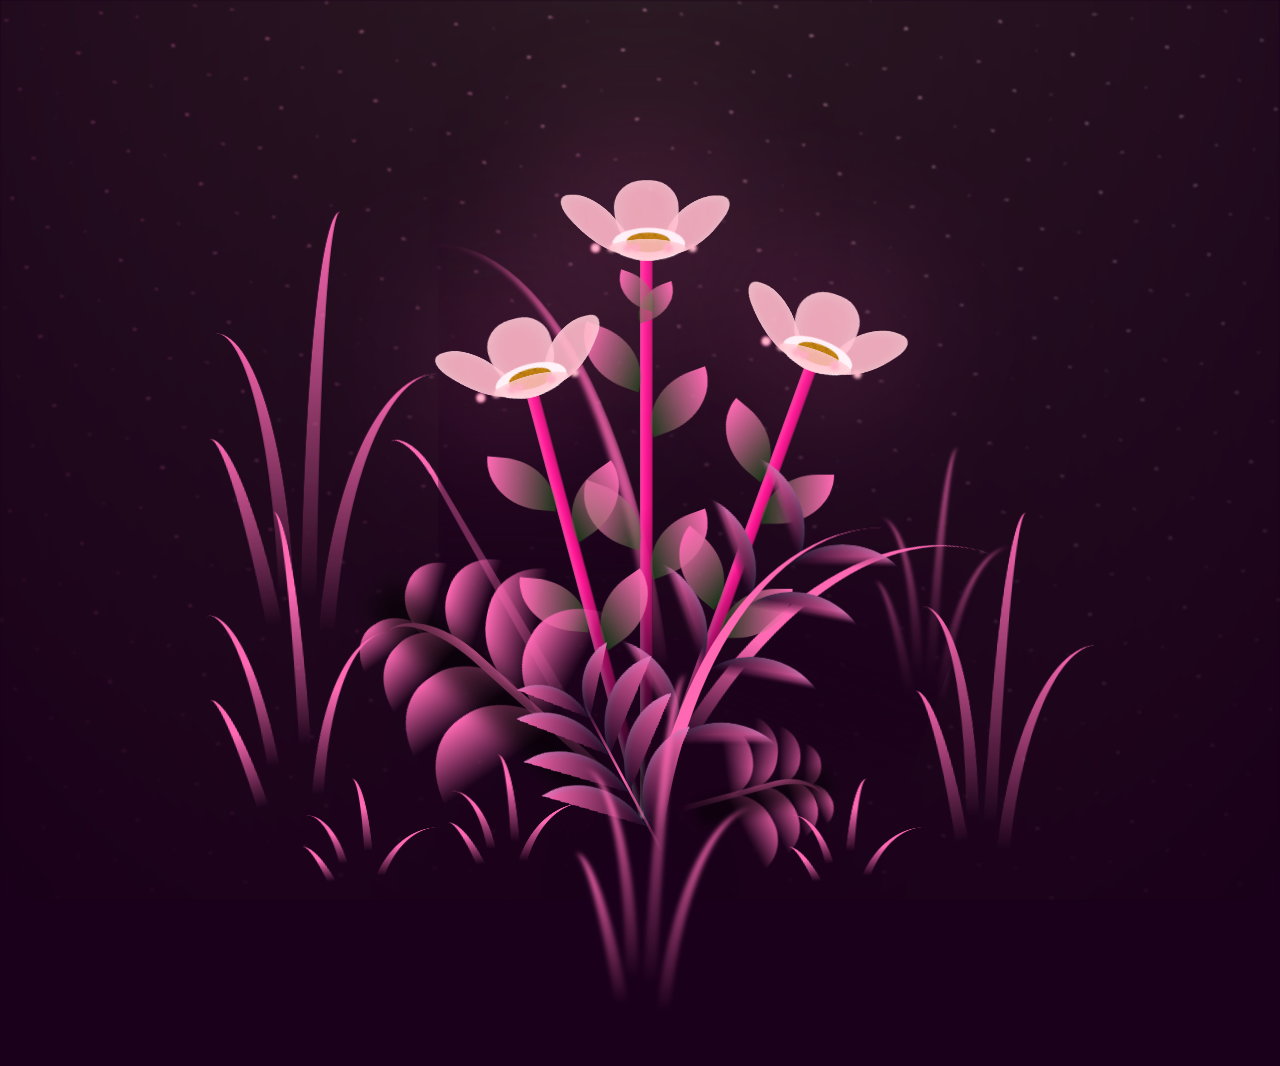
==== FLORES.html @ 7c5b1dc1 "Add files via upload" ====
<!DOCTYPE html>
<html lang="en">
<head>
    <meta charset="UTF-8">
    <meta http-equiv="X-UA-Compatible" content="IE=edge">
    <meta name="viewport" content="width=device-width, initial-scale=1.0">
    <link rel="stylesheet" href="css/main.css">
    <link rel="icon" href="img/flowers.png" type="image/x-icon">
    <title>FLOWERS</title>
</head>

<body class="container">
    <div class="night"></div>
    <div class="flowers">
      <div class="flower flower--1">
        <div class="flower__leafs flower__leafs--1">
          <div class="flower__leaf flower__leaf--1"></div>
          <div class="flower__leaf flower__leaf--2"></div>
          <div class="flower__leaf flower__leaf--3"></div>
          <div class="flower__leaf flower__leaf--4"></div>
          <div class="flower__white-circle"></div>
  
          <div class="flower__light flower__light--1"></div>
          <div class="flower__light flower__light--2"></div>
          <div class="flower__light flower__light--3"></div>
          <div class="flower__light flower__light--4"></div>
          <div class="flower__light flower__light--5"></div>
          <div class="flower__light flower__light--6"></div>
          <div class="flower__light flower__light--7"></div>
          <div class="flower__light flower__light--8"></div>
  
        </div>
        <div class="flower__line">
          <div class="flower__line__leaf flower__line__leaf--1"></div>
          <div class="flower__line__leaf flower__line__leaf--2"></div>
          <div class="flower__line__leaf flower__line__leaf--3"></div>
          <div class="flower__line__leaf flower__line__leaf--4"></div>
          <div class="flower__line__leaf flower__line__leaf--5"></div>
          <div class="flower__line__leaf flower__line__leaf--6"></div>
        </div>
      </div>
  
      <div class="flower flower--2">
        <div class="flower__leafs flower__leafs--2">
          <div class="flower__leaf flower__leaf--1"></div>
          <div class="flower__leaf flower__leaf--2"></div>
          <div class="flower__leaf flower__leaf--3"></div>
          <div class="flower__leaf flower__leaf--4"></div>
          <div class="flower__white-circle"></div>
  
          <div class="flower__light flower__light--1"></div>
          <div class="flower__light flower__light--2"></div>
          <div class="flower__light flower__light--3"></div>
          <div class="flower__light flower__light--4"></div>
          <div class="flower__light flower__light--5"></div>
          <div class="flower__light flower__light--6"></div>
          <div class="flower__light flower__light--7"></div>
          <div class="flower__light flower__light--8"></div>
  
        </div>
        <div class="flower__line">
          <div class="flower__line__leaf flower__line__leaf--1"></div>
          <div class="flower__line__leaf flower__line__leaf--2"></div>
          <div class="flower__line__leaf flower__line__leaf--3"></div>
          <div class="flower__line__leaf flower__line__leaf--4"></div>
        </div>
      </div>
  
      <div class="flower flower--3">
        <div class="flower__leafs flower__leafs--3">
          <div class="flower__leaf flower__leaf--1"></div>
          <div class="flower__leaf flower__leaf--2"></div>
          <div class="flower__leaf flower__leaf--3"></div>
          <div class="flower__leaf flower__leaf--4"></div>
          <div class="flower__white-circle"></div>
  
          <div class="flower__light flower__light--1"></div>
          <div class="flower__light flower__light--2"></div>
          <div class="flower__light flower__light--3"></div>
          <div class="flower__light flower__light--4"></div>
          <div class="flower__light flower__light--5"></div>
          <div class="flower__light flower__light--6"></div>
          <div class="flower__light flower__light--7"></div>
          <div class="flower__light flower__light--8"></div>
  
        </div>
        <div class="flower__line">
          <div class="flower__line__leaf flower__line__leaf--1"></div>
          <div class="flower__line__leaf flower__line__leaf--2"></div>
          <div class="flower__line__leaf flower__line__leaf--3"></div>
          <div class="flower__line__leaf flower__line__leaf--4"></div>
        </div>
      </div>
  
      <div class="grow-ans" style="--d:1.2s">
        <div class="flower__g-long">
          <div class="flower__g-long__top"></div>
          <div class="flower__g-long__bottom"></div>
        </div>
      </div>
  
      <div class="growing-grass">
        <div class="flower__grass flower__grass--1">
          <div class="flower__grass--top"></div>
          <div class="flower__grass--bottom"></div>
          <div class="flower__grass__leaf flower__grass__leaf--1"></div>
          <div class="flower__grass__leaf flower__grass__leaf--2"></div>
          <div class="flower__grass__leaf flower__grass__leaf--3"></div>
          <div class="flower__grass__leaf flower__grass__leaf--4"></div>
          <div class="flower__grass__leaf flower__grass__leaf--5"></div>
          <div class="flower__grass__leaf flower__grass__leaf--6"></div>
          <div class="flower__grass__leaf flower__grass__leaf--7"></div>
          <div class="flower__grass__leaf flower__grass__leaf--8"></div>
          <div class="flower__grass__overlay"></div>
        </div>
      </div>
  
      <div class="growing-grass">
        <div class="flower__grass flower__grass--2">
          <div class="flower__grass--top"></div>
          <div class="flower__grass--bottom"></div>
          <div class="flower__grass__leaf flower__grass__leaf--1"></div>
          <div class="flower__grass__leaf flower__grass__leaf--2"></div>
          <div class="flower__grass__leaf flower__grass__leaf--3"></div>
          <div class="flower__grass__leaf flower__grass__leaf--4"></div>
          <div class="flower__grass__leaf flower__grass__leaf--5"></div>
          <div class="flower__grass__leaf flower__grass__leaf--6"></div>
          <div class="flower__grass__leaf flower__grass__leaf--7"></div>
          <div class="flower__grass__leaf flower__grass__leaf--8"></div>
          <div class="flower__grass__overlay"></div>
        </div>
      </div>
  
      <div class="grow-ans" style="--d:2.4s">
        <div class="flower__g-right flower__g-right--1">
          <div class="leaf"></div>
        </div>
      </div>
  
      <div class="grow-ans" style="--d:2.8s">
        <div class="flower__g-right flower__g-right--2">
          <div class="leaf"></div>
        </div>
      </div>
  
      <div class="grow-ans" style="--d:2.8s">
        <div class="flower__g-front">
          <div class="flower__g-front__leaf-wrapper flower__g-front__leaf-wrapper--1">
            <div class="flower__g-front__leaf"></div>
          </div>
          <div class="flower__g-front__leaf-wrapper flower__g-front__leaf-wrapper--2">
            <div class="flower__g-front__leaf"></div>
          </div>
          <div class="flower__g-front__leaf-wrapper flower__g-front__leaf-wrapper--3">
            <div class="flower__g-front__leaf"></div>
          </div>
          <div class="flower__g-front__leaf-wrapper flower__g-front__leaf-wrapper--4">
            <div class="flower__g-front__leaf"></div>
          </div>
          <div class="flower__g-front__leaf-wrapper flower__g-front__leaf-wrapper--5">
            <div class="flower__g-front__leaf"></div>
          </div>
          <div class="flower__g-front__leaf-wrapper flower__g-front__leaf-wrapper--6">
            <div class="flower__g-front__leaf"></div>
          </div>
          <div class="flower__g-front__leaf-wrapper flower__g-front__leaf-wrapper--7">
            <div class="flower__g-front__leaf"></div>
          </div>
          <div class="flower__g-front__leaf-wrapper flower__g-front__leaf-wrapper--8">
            <div class="flower__g-front__leaf"></div>
          </div>
          <div class="flower__g-front__line"></div>
        </div>
      </div>
  
      <div class="grow-ans" style="--d:3.2s">
        <div class="flower__g-fr">
          <div class="leaf"></div>
          <div class="flower__g-fr__leaf flower__g-fr__leaf--1"></div>
          <div class="flower__g-fr__leaf flower__g-fr__leaf--2"></div>
          <div class="flower__g-fr__leaf flower__g-fr__leaf--3"></div>
          <div class="flower__g-fr__leaf flower__g-fr__leaf--4"></div>
          <div class="flower__g-fr__leaf flower__g-fr__leaf--5"></div>
          <div class="flower__g-fr__leaf flower__g-fr__leaf--6"></div>
          <div class="flower__g-fr__leaf flower__g-fr__leaf--7"></div>
          <div class="flower__g-fr__leaf flower__g-fr__leaf--8"></div>
        </div>
      </div>
  
      <div class="long-g long-g--0">
        <div class="grow-ans" style="--d:3s">
          <div class="leaf leaf--0"></div>
        </div>
        <div class="grow-ans" style="--d:2.2s">
          <div class="leaf leaf--1"></div>
        </div>
        <div class="grow-ans" style="--d:3.4s">
          <div class="leaf leaf--2"></div>
        </div>
        <div class="grow-ans" style="--d:3.6s">
          <div class="leaf leaf--3"></div>
        </div>
      </div>
  
      <div class="long-g long-g--1">
        <div class="grow-ans" style="--d:3.6s">
          <div class="leaf leaf--0"></div>
        </div>
        <div class="grow-ans" style="--d:3.8s">
          <div class="leaf leaf--1"></div>
        </div>
        <div class="grow-ans" style="--d:4s">
          <div class="leaf leaf--2"></div>
        </div>
        <div class="grow-ans" style="--d:4.2s">
          <div class="leaf leaf--3"></div>
        </div>
      </div>
  
      <div class="long-g long-g--2">
        <div class="grow-ans" style="--d:4s">
          <div class="leaf leaf--0"></div>
        </div>
        <div class="grow-ans" style="--d:4.2s">
          <div class="leaf leaf--1"></div>
        </div>
        <div class="grow-ans" style="--d:4.4s">
          <div class="leaf leaf--2"></div>
        </div>
        <div class="grow-ans" style="--d:4.6s">
          <div class="leaf leaf--3"></div>
        </div>
      </div>
  
      <div class="long-g long-g--3">
        <div class="grow-ans" style="--d:4s">
          <div class="leaf leaf--0"></div>
        </div>
        <div class="grow-ans" style="--d:4.2s">
          <div class="leaf leaf--1"></div>
        </div>
        <div class="grow-ans" style="--d:3s">
          <div class="leaf leaf--2"></div>
        </div>
        <div class="grow-ans" style="--d:3.6s">
          <div class="leaf leaf--3"></div>
        </div>
      </div>
  
      <div class="long-g long-g--4">
        <div class="grow-ans" style="--d:4s">
          <div class="leaf leaf--0"></div>
        </div>
        <div class="grow-ans" style="--d:4.2s">
          <div class="leaf leaf--1"></div>
        </div>
        <div class="grow-ans" style="--d:3s">
          <div class="leaf leaf--2"></div>
        </div>
        <div class="grow-ans" style="--d:3.6s">
          <div class="leaf leaf--3"></div>
        </div>
      </div>
  
      <div class="long-g long-g--5">
        <div class="grow-ans" style="--d:4s">
          <div class="leaf leaf--0"></div>
        </div>
        <div class="grow-ans" style="--d:4.2s">
          <div class="leaf leaf--1"></div>
        </div>
        <div class="grow-ans" style="--d:3s">
          <div class="leaf leaf--2"></div>
        </div>
        <div class="grow-ans" style="--d:3.6s">
          <div class="leaf leaf--3"></div>
        </div>
      </div>
  
      <div class="long-g long-g--6">
        <div class="grow-ans" style="--d:4.2s">
          <div class="leaf leaf--0"></div>
        </div>
        <div class="grow-ans" style="--d:4.4s">
          <div class="leaf leaf--1"></div>
        </div>
        <div class="grow-ans" style="--d:4.6s">
          <div class="leaf leaf--2"></div>
        </div>
        <div class="grow-ans" style="--d:4.8s">
          <div class="leaf leaf--3"></div>
        </div>
      </div>
  
      <div class="long-g long-g--7">
        <div class="grow-ans" style="--d:3s">
          <div class="leaf leaf--0"></div>
        </div>
        <div class="grow-ans" style="--d:3.2s">
          <div class="leaf leaf--1"></div>
        </div>
        <div class="grow-ans" style="--d:3.5s">
          <div class="leaf leaf--2"></div>
        </div>
        <div class="grow-ans" style="--d:3.6s">
          <div class="leaf leaf--3"></div>
        </div>
      </div>
    </div>
    <script src="main.js"></script>
  </body>
</html>
---- css/main.css ----
*,
*::after,
*::before {
  padding: 0;
  margin: 0;
  box-sizing: border-box;
}

:root {
  --dark-color: #1a001a;
}

body {
  display: flex;
  align-items: flex-end;
  justify-content: center;
  min-height: 100vh;
  background-color: var(--dark-color);
  overflow: hidden;
  perspective: 1000px;
}

.night {
  position: fixed;
  left: 50%;
  top: 0;
  transform: translateX(-50%);
  width: 100%;
  height: 100%;
  filter: blur(0.1vmin);
  background-image: radial-gradient(ellipse at top, transparent 0%, var(--dark-color)), 
  radial-gradient(ellipse at bottom, var(--dark-color), rgba(255, 182, 193, 0.2)), 
  repeating-linear-gradient(220deg, rgb(0, 0, 0) 0px, rgb(0, 0, 0) 19px, transparent 19px, 
  transparent 22px), repeating-linear-gradient(189deg, rgb(0, 0, 0) 0px, rgb(0, 0, 0) 19px, 
  transparent 19px, transparent 22px), repeating-linear-gradient(148deg, rgb(0, 0, 0) 0px, 
  rgb(0, 0, 0) 19px, transparent 19px, transparent 22px), linear-gradient(90deg, #ff69b4, 
  rgb(240, 240, 240));
}

.flowers {
  position: relative;
  transform: scale(0.9);
}

.flower {
  position: absolute;
  bottom: 10vmin;
  transform-origin: bottom center;
  z-index: 10;
  --fl-speed: 0.8s;
}
.flower--1 {
  -webkit-animation: moving-flower-1 4s linear infinite;
          animation: moving-flower-1 4s linear infinite;
}
.flower--1 .flower__line {
  height: 70vmin;
  -webkit-animation-delay: 0.3s;
          animation-delay: 0.3s;
}
.flower--1 .flower__line__leaf--1 {
  -webkit-animation: blooming-leaf-right var(--fl-speed) 1.6s backwards;
          animation: blooming-leaf-right var(--fl-speed) 1.6s backwards;
}
.flower--1 .flower__line__leaf--2 {
  -webkit-animation: blooming-leaf-right var(--fl-speed) 1.4s backwards;
          animation: blooming-leaf-right var(--fl-speed) 1.4s backwards;
}
.flower--1 .flower__line__leaf--3 {
  -webkit-animation: blooming-leaf-left var(--fl-speed) 1.2s backwards;
          animation: blooming-leaf-left var(--fl-speed) 1.2s backwards;
}
.flower--1 .flower__line__leaf--4 {
  -webkit-animation: blooming-leaf-left var(--fl-speed) 1s backwards;
          animation: blooming-leaf-left var(--fl-speed) 1s backwards;
}
.flower--1 .flower__line__leaf--5 {
  -webkit-animation: blooming-leaf-right var(--fl-speed) 1.8s backwards;
          animation: blooming-leaf-right var(--fl-speed) 1.8s backwards;
}
.flower--1 .flower__line__leaf--6 {
  -webkit-animation: blooming-leaf-left var(--fl-speed) 2s backwards;
          animation: blooming-leaf-left var(--fl-speed) 2s backwards;
}
.flower--2 {
  left: 50%;
  transform: rotate(20deg);
  -webkit-animation: moving-flower-2 4s linear infinite;
          animation: moving-flower-2 4s linear infinite;
}
.flower--2 .flower__line {
  height: 60vmin;
  -webkit-animation-delay: 0.6s;
          animation-delay: 0.6s;
}
.flower--2 .flower__line__leaf--1 {
  -webkit-animation: blooming-leaf-right var(--fl-speed) 1.9s backwards;
          animation: blooming-leaf-right var(--fl-speed) 1.9s backwards;
}
.flower--2 .flower__line__leaf--2 {
  -webkit-animation: blooming-leaf-right var(--fl-speed) 1.7s backwards;
          animation: blooming-leaf-right var(--fl-speed) 1.7s backwards;
}
.flower--2 .flower__line__leaf--3 {
  -webkit-animation: blooming-leaf-left var(--fl-speed) 1.5s backwards;
          animation: blooming-leaf-left var(--fl-speed) 1.5s backwards;
}
.flower--2 .flower__line__leaf--4 {
  -webkit-animation: blooming-leaf-left var(--fl-speed) 1.3s backwards;
          animation: blooming-leaf-left var(--fl-speed) 1.3s backwards;
}
.flower--3 {
  left: 50%;
  transform: rotate(-15deg);
  -webkit-animation: moving-flower-3 4s linear infinite;
          animation: moving-flower-3 4s linear infinite;
}
.flower--3 .flower__line {
  -webkit-animation-delay: 0.9s;
          animation-delay: 0.9s;
}
.flower--3 .flower__line__leaf--1 {
  -webkit-animation: blooming-leaf-right var(--fl-speed) 2.5s backwards;
          animation: blooming-leaf-right var(--fl-speed) 2.5s backwards;
}
.flower--3 .flower__line__leaf--2 {
  -webkit-animation: blooming-leaf-right var(--fl-speed) 2.3s backwards;
          animation: blooming-leaf-right var(--fl-speed) 2.3s backwards;
}
.flower--3 .flower__line__leaf--3 {
  -webkit-animation: blooming-leaf-left var(--fl-speed) 2.1s backwards;
          animation: blooming-leaf-left var(--fl-speed) 2.1s backwards;
}
.flower--3 .flower__line__leaf--4 {
  -webkit-animation: blooming-leaf-left var(--fl-speed) 1.9s backwards;
          animation: blooming-leaf-left var(--fl-speed) 1.9s backwards;
}
.flower__leafs {
  position: relative;
  -webkit-animation: blooming-flower 2s backwards;
          animation: blooming-flower 2s backwards;
}
.flower__leafs--1 {
  -webkit-animation-delay: 1.1s;
          animation-delay: 1.1s;
}
.flower__leafs--2 {
  -webkit-animation-delay: 1.4s;
          animation-delay: 1.4s;
}
.flower__leafs--3 {
  -webkit-animation-delay: 1.7s;
          animation-delay: 1.7s;
}
.flower__leafs::after {
  content: "";
  position: absolute;
  left: 0;
  top: 0;
  transform: translate(-50%, -100%);
  width: 8vmin;
  height: 8vmin;
  background-color: #ff69b4;
  filter: blur(10vmin);
}
.flower__leaf {
  position: absolute;
  bottom: 0;
  left: 50%;
  width: 8vmin;
  height: 11vmin;
  border-radius: 51% 49% 47% 53%/44% 45% 55% 69%;
  background-color: #ff69b4;
  background-image: linear-gradient(to top, #ffc0cb, #ffc0cb);
  transform-origin: bottom center;
  opacity: 0.9;
  box-shadow: inset 0 0 2vmin rgba(255, 255, 255, 0.5);
}
.flower__leaf--1 {
  transform: translate(-10%, 1%) rotateY(40deg) rotateX(-50deg);
}
.flower__leaf--2 {
  transform: translate(-50%, -4%) rotateX(40deg);
}
.flower__leaf--3 {
  transform: translate(-90%, 0%) rotateY(45deg) rotateX(50deg);
}
.flower__leaf--4 {
  width: 8vmin;
  height: 8vmin;
  transform-origin: bottom left;
  border-radius: 4vmin 10vmin 4vmin 4vmin;
  transform: translate(0%, 18%) rotateX(70deg) rotate(-43deg);
  background-image: linear-gradient(to top, #ffc0cb, #ffc0cb);
  z-index: 1;
  opacity: 0.8;
}
.flower__white-circle {
  position: absolute;
  left: -3.5vmin;
  top: -3vmin;
  width: 9vmin;
  height: 4vmin;
  border-radius: 50%;
  background-color: #ffffff;
}
.flower__white-circle::after {
  content: "";
  position: absolute;
  left: 50%;
  top: 45%;
  transform: translate(-50%, -50%);
  width: 60%;
  height: 60%;
  border-radius: inherit;
  background-image: repeating-linear-gradient(135deg, rgba(0, 0, 0, 0.03) 0px, 
  rgba(0, 0, 0, 0.03) 1px, transparent 1px, transparent 12px), repeating-linear-gradient(45deg, 
  rgba(0, 0, 0, 0.03) 0px, rgba(0, 0, 0, 0.03) 1px, transparent 1px, transparent 12px), 
  repeating-linear-gradient(67.5deg, rgba(0, 0, 0, 0.03) 0px, rgba(0, 0, 0, 0.03) 1px, 
  transparent 1px, transparent 12px), repeating-linear-gradient(135deg, rgba(0, 0, 0, 0.03) 0px, 
  rgba(0, 0, 0, 0.03) 1px, transparent 1px, transparent 12px), repeating-linear-gradient(45deg, 
  rgba(0, 0, 0, 0.03) 0px, rgba(0, 0, 0, 0.03) 1px, transparent 1px, transparent 12px), 
  repeating-linear-gradient(112.5deg, rgba(0, 0, 0, 0.03) 0px, rgba(0, 0, 0, 0.03) 1px, 
  transparent 1px, transparent 12px), repeating-linear-gradient(112.5deg, rgba(0, 0, 0, 0.03) 0px, 
  rgba(0, 0, 0, 0.03) 1px, transparent 1px, transparent 12px), repeating-linear-gradient(45deg, 
  rgba(0, 0, 0, 0.03) 0px, rgba(0, 0, 0, 0.03) 1px, transparent 1px, transparent 12px), 
  repeating-linear-gradient(22.5deg, rgba(0, 0, 0, 0.03) 0px, rgba(0, 0, 0, 0.03) 1px, 
  transparent 1px, transparent 12px), repeating-linear-gradient(45deg, rgba(0, 0, 0, 0.03) 0px, 
  rgba(0, 0, 0, 0.03) 1px, transparent 1px, transparent 12px), repeating-linear-gradient(22.5deg, 
  rgba(0, 0, 0, 0.03) 0px, rgba(0, 0, 0, 0.03) 1px, transparent 1px, transparent 12px), 
  repeating-linear-gradient(135deg, rgba(0, 0, 0, 0.03) 0px, rgba(0, 0, 0, 0.03) 1px, 
  transparent 1px, transparent 12px), repeating-linear-gradient(157.5deg, rgba(0, 0, 0, 0.03) 0px, 
  rgba(0, 0, 0, 0.03) 1px, transparent 1px, transparent 12px), repeating-linear-gradient(67.5deg, 
  rgba(0, 0, 0, 0.03) 0px, rgba(0, 0, 0, 0.03) 1px, transparent 1px, transparent 12px), 
  repeating-linear-gradient(67.5deg, rgba(0, 0, 0, 0.03) 0px, rgba(0, 0, 0, 0.03) 1px, 
  transparent 1px, transparent 12px), linear-gradient(90deg, rgb(190, 133, 0), rgb(190, 133, 0));
}
.flower__line {
  height: 55vmin;
  width: 1.5vmin;
  background-image: linear-gradient(to left, rgba(0, 0, 0, 0.2), transparent, 
  rgba(255, 255, 255, 0.2)), linear-gradient(to top, transparent 10%, #ff1493, #ff1493);
  box-shadow: inset 0 0 2px rgba(0, 0, 0, 0.5);
  -webkit-animation: grow-flower-tree 4s backwards;
          animation: grow-flower-tree 4s backwards;
}
.flower__line__leaf {
  --w: 7vmin;
  --h: calc(var(--w) + 2vmin);
  position: absolute;
  top: 20%;
  left: 90%;
  width: var(--w);
  height: var(--h);
  border-top-right-radius: var(--h);
  border-bottom-left-radius: var(--h);
  background-image: linear-gradient(to top, rgba(20, 122, 20, 0.4), #ff69b4);
}
.flower__line__leaf--1 {
  transform: rotate(70deg) rotateY(30deg);
}
.flower__line__leaf--2 {
  top: 45%;
  transform: rotate(70deg) rotateY(30deg);
}
.flower__line__leaf--3, .flower__line__leaf--4, .flower__line__leaf--6 {
  border-top-right-radius: 0;
  border-bottom-left-radius: 0;
  border-top-left-radius: var(--h);
  border-bottom-right-radius: var(--h);
  left: -460%;
  top: 12%;
  transform: rotate(-70deg) rotateY(30deg);
}
.flower__line__leaf--4 {
  top: 40%;
}
.flower__line__leaf--5 {
  top: 0;
  transform-origin: left;
  transform: rotate(70deg) rotateY(30deg) scale(0.6);
}
.flower__line__leaf--6 {
  top: -2%;
  left: -450%;
  transform-origin: right;
  transform: rotate(-70deg) rotateY(30deg) scale(0.6);
}
.flower__light {
  position: absolute;
  bottom: 0vmin;
  width: 1vmin;
  height: 1vmin;
  background-color: #ff69b4;
  border-radius: 50%;
  filter: blur(0.2vmin);
  -webkit-animation: light-ans 4s linear infinite backwards;
          animation: light-ans 4s linear infinite backwards;
}
.flower__light:nth-child(odd) {
  background-color: #ffc0cb;
}
.flower__light--1 {
  left: -2vmin;
  -webkit-animation-delay: 1s;
          animation-delay: 1s;
}
.flower__light--2 {
  left: 3vmin;
  -webkit-animation-delay: 0.5s;
          animation-delay: 0.5s;
}
.flower__light--3 {
  left: -6vmin;
  -webkit-animation-delay: 0.3s;
          animation-delay: 0.3s;
}
.flower__light--4 {
  left: 6vmin;
  -webkit-animation-delay: 0.9s;
          animation-delay: 0.9s;
}
.flower__light--5 {
  left: -1vmin;
  -webkit-animation-delay: 1.5s;
          animation-delay: 1.5s;
}
.flower__light--6 {
  left: -4vmin;
  -webkit-animation-delay: 3s;
          animation-delay: 3s;
}
.flower__light--7 {
  left: 3vmin;
  -webkit-animation-delay: 2s;
          animation-delay: 2s;
}
.flower__light--8 {
  left: -6vmin;
  -webkit-animation-delay: 3.5s;
          animation-delay: 3.5s;
}
.flower__grass {
  --c: #ff69b4;
  --line-w: 1.5vmin;
  position: absolute;
  bottom: 12vmin;
  left: -7vmin;
  display: flex;
  flex-direction: column;
  align-items: flex-end;
  z-index: 20;
  transform-origin: bottom center;
  transform: rotate(-48deg) rotateY(40deg);
}
.flower__grass--1 {
  -webkit-animation: moving-grass 2s linear infinite;
          animation: moving-grass 2s linear infinite;
}
.flower__grass--2 {
  left: 2vmin;
  bottom: 10vmin;
  transform: scale(0.5) rotate(75deg) rotateX(10deg) rotateY(-200deg);
  opacity: 0.8;
  z-index: 0;
  -webkit-animation: moving-grass--2 1.5s linear infinite;
          animation: moving-grass--2 1.5s linear infinite;
}
.flower__grass--top {
  width: 7vmin;
  height: 10vmin;
  border-top-right-radius: 100%;
  border-right: var(--line-w) solid var(--c);
  transform-origin: bottom center;
  transform: rotate(-2deg);
}
.flower__grass--bottom {
  margin-top: -2px;
  width: var(--line-w);
  height: 25vmin;
  background-image: linear-gradient(to top, transparent, var(--c));
}
.flower__grass__leaf {
  --size: 10vmin;
  position: absolute;
  width: calc(var(--size) * 2.1);
  height: var(--size);
  border-top-left-radius: var(--size);
  border-top-right-radius: var(--size);
  background-image: linear-gradient(to top, transparent, transparent 30%, var(--c));
  z-index: 100;
}
.flower__grass__leaf--1 {
  top: -6%;
  left: 30%;
  --size: 6vmin;
  transform: rotate(-20deg);
  -webkit-animation: growing-grass-ans--1 2s 2.6s backwards;
          animation: growing-grass-ans--1 2s 2.6s backwards;
}
@-webkit-keyframes growing-grass-ans--1 {
  0% {
    transform-origin: bottom left;
    transform: rotate(-20deg) scale(0);
  }
}
@keyframes growing-grass-ans--1 {
  0% {
    transform-origin: bottom left;
    transform: rotate(-20deg) scale(0);
  }
}
.flower__grass__leaf--2 {
  top: -5%;
  left: -110%;
  --size: 6vmin;
  transform: rotate(10deg);
  -webkit-animation: growing-grass-ans--2 2s 2.4s linear backwards;
          animation: growing-grass-ans--2 2s 2.4s linear backwards;
}
@-webkit-keyframes growing-grass-ans--2 {
  0% {
    transform-origin: bottom right;
    transform: rotate(10deg) scale(0);
  }
}
@keyframes growing-grass-ans--2 {
  0% {
    transform-origin: bottom right;
    transform: rotate(10deg) scale(0);
  }
}
.flower__grass__leaf--3 {
  top: 5%;
  left: 60%;
  --size: 8vmin;
  transform: rotate(-18deg) rotateX(-20deg);
  -webkit-animation: growing-grass-ans--3 2s 2.2s linear backwards;
          animation: growing-grass-ans--3 2s 2.2s linear backwards;
}
@-webkit-keyframes growing-grass-ans--3 {
  0% {
    transform-origin: bottom left;
    transform: rotate(-18deg) rotateX(-20deg) scale(0);
  }
}
@keyframes growing-grass-ans--3 {
  0% {
    transform-origin: bottom left;
    transform: rotate(-18deg) rotateX(-20deg) scale(0);
  }
}
.flower__grass__leaf--4 {
  top: 6%;
  left: -135%;
  --size: 8vmin;
  transform: rotate(2deg);
  -webkit-animation: growing-grass-ans--4 2s 2s linear backwards;
          animation: growing-grass-ans--4 2s 2s linear backwards;
}
@-webkit-keyframes growing-grass-ans--4 {
  0% {
    transform-origin: bottom right;
    transform: rotate(2deg) scale(0);
  }
}
@keyframes growing-grass-ans--4 {
  0% {
    transform-origin: bottom right;
    transform: rotate(2deg) scale(0);
  }
}
.flower__grass__leaf--5 {
  top: 20%;
  left: 60%;
  --size: 10vmin;
  transform: rotate(-24deg) rotateX(-20deg);
  -webkit-animation: growing-grass-ans--5 2s 1.8s linear backwards;
          animation: growing-grass-ans--5 2s 1.8s linear backwards;
}
@-webkit-keyframes growing-grass-ans--5 {
  0% {
    transform-origin: bottom left;
    transform: rotate(-24deg) rotateX(-20deg) scale(0);
  }
}
@keyframes growing-grass-ans--5 {
  0% {
    transform-origin: bottom left;
    transform: rotate(-24deg) rotateX(-20deg) scale(0);
  }
}
.flower__grass__leaf--6 {
  top: 22%;
  left: -180%;
  --size: 10vmin;
  transform: rotate(10deg);
  -webkit-animation: growing-grass-ans--6 2s 1.6s linear backwards;
          animation: growing-grass-ans--6 2s 1.6s linear backwards;
}
@-webkit-keyframes growing-grass-ans--6 {
  0% {
    transform-origin: bottom right;
    transform: rotate(10deg) scale(0);
  }
}
@keyframes growing-grass-ans--6 {
  0% {
    transform-origin: bottom right;
    transform: rotate(10deg) scale(0);
  }
}
.flower__grass__leaf--7 {
  top: 39%;
  left: 70%;
  --size: 10vmin;
  transform: rotate(-10deg);
  -webkit-animation: growing-grass-ans--7 2s 1.4s linear backwards;
          animation: growing-grass-ans--7 2s 1.4s linear backwards;
}
@-webkit-keyframes growing-grass-ans--7 {
  0% {
    transform-origin: bottom left;
    transform: rotate(-10deg) scale(0);
  }
}
@keyframes growing-grass-ans--7 {
  0% {
    transform-origin: bottom left;
    transform: rotate(-10deg) scale(0);
  }
}
.flower__grass__leaf--8 {
  top: 40%;
  left: -215%;
  --size: 11vmin;
  transform: rotate(10deg);
  -webkit-animation: growing-grass-ans--8 2s 1.2s linear backwards;
          animation: growing-grass-ans--8 2s 1.2s linear backwards;
}
@-webkit-keyframes growing-grass-ans--8 {
  0% {
    transform-origin: bottom right;
    transform: rotate(10deg) scale(0);
  }
}
@keyframes growing-grass-ans--8 {
  0% {
    transform-origin: bottom right;
    transform: rotate(10deg) scale(0);
  }
}
.flower__grass__overlay {
  position: absolute;
  top: -10%;
  right: 0%;
  width: 100%;
  height: 100%;
  background-color: rgba(0, 0, 0, 0.6);
  filter: blur(1.5vmin);
  z-index: 100;
}
.flower__g-long {
  --w: 2vmin;
  --h: 6vmin;
  --c: #ff69b4;
  position: absolute;
  bottom: 10vmin;
  left: -3vmin;
  transform-origin: bottom center;
  transform: rotate(-30deg) rotateY(-20deg);
  display: flex;
  flex-direction: column;
  align-items: flex-end;
  -webkit-animation: flower-g-long-ans 3s linear infinite;
          animation: flower-g-long-ans 3s linear infinite;
}
@-webkit-keyframes flower-g-long-ans {
  0%, 100% {
    transform: rotate(-30deg) rotateY(-20deg);
  }
  50% {
    transform: rotate(-32deg) rotateY(-20deg);
  }
}
@keyframes flower-g-long-ans {
  0%, 100% {
    transform: rotate(-30deg) rotateY(-20deg);
  }
  50% {
    transform: rotate(-32deg) rotateY(-20deg);
  }
}
.flower__g-long__top {
  top: calc(var(--h) * -1);
  width: calc(var(--w) + 1vmin);
  height: var(--h);
  border-top-right-radius: 100%;
  border-right: 0.7vmin solid var(--c);
  transform: translate(-0.7vmin, 1vmin);
}
.flower__g-long__bottom {
  width: var(--w);
  height: 50vmin;
  transform-origin: bottom center;
  background-image: linear-gradient(to top, transparent 30%, var(--c));
  box-shadow: inset 0 0 2px rgba(0, 0, 0, 0.5);
  -webkit-clip-path: polygon(35% 0, 65% 1%, 100% 100%, 0% 100%);
          clip-path: polygon(35% 0, 65% 1%, 100% 100%, 0% 100%);
}
.flower__g-right {
  position: absolute;
  bottom: 6vmin;
  left: -2vmin;
  transform-origin: bottom left;
  transform: rotate(20deg);
}
.flower__g-right .leaf {
  width: 30vmin;
  height: 50vmin;
  border-top-left-radius: 100%;
  border-left: 2vmin solid #ff69b4;
  background-image: linear-gradient(to bottom, transparent, var(--dark-color) 60%);
  -webkit-mask-image: linear-gradient(to top, transparent 30%, #ff69b4 60%);
}
.flower__g-right--1 {
  -webkit-animation: flower-g-right-ans 2.5s linear infinite;
          animation: flower-g-right-ans 2.5s linear infinite;
}
.flower__g-right--2 {
  left: 5vmin;
  transform: rotateY(-180deg);
  -webkit-animation: flower-g-right-ans--2 3s linear infinite;
          animation: flower-g-right-ans--2 3s linear infinite;
}
.flower__g-right--2 .leaf {
  height: 75vmin;
  filter: blur(0.3vmin);
  opacity: 0.8;
}
@-webkit-keyframes flower-g-right-ans {
  0%, 100% {
    transform: rotate(20deg);
  }
  50% {
    transform: rotate(24deg) rotateX(-20deg);
  }
}
@keyframes flower-g-right-ans {
  0%, 100% {
    transform: rotate(20deg);
  }
  50% {
    transform: rotate(24deg) rotateX(-20deg);
  }
}
@-webkit-keyframes flower-g-right-ans--2 {
  0%, 100% {
    transform: rotateY(-180deg) rotate(0deg) rotateX(-20deg);
  }
  50% {
    transform: rotateY(-180deg) rotate(6deg) rotateX(-20deg);
  }
}
@keyframes flower-g-right-ans--2 {
  0%, 100% {
    transform: rotateY(-180deg) rotate(0deg) rotateX(-20deg);
  }
  50% {
    transform: rotateY(-180deg) rotate(6deg) rotateX(-20deg);
  }
}
.flower__g-front {
  position: absolute;
  bottom: 6vmin;
  left: 2.5vmin;
  z-index: 100;
  transform-origin: bottom center;
  transform: rotate(-28deg) rotateY(30deg) scale(1.04);
  -webkit-animation: flower__g-front-ans 2s linear infinite;
          animation: flower__g-front-ans 2s linear infinite;
}
@-webkit-keyframes flower__g-front-ans {
  0%, 100% {
    transform: rotate(-28deg) rotateY(30deg) scale(1.04);
  }
  50% {
    transform: rotate(-35deg) rotateY(40deg) scale(1.04);
  }
}
@keyframes flower__g-front-ans {
  0%, 100% {
    transform: rotate(-28deg) rotateY(30deg) scale(1.04);
  }
  50% {
    transform: rotate(-35deg) rotateY(40deg) scale(1.04);
  }
}
.flower__g-front__line {
  width: 0.3vmin;
  height: 20vmin;
  background-image: linear-gradient(to top, transparent, #ff69b4, transparent 100%);
  position: relative;
}
.flower__g-front__leaf-wrapper {
  position: absolute;
  top: 0;
  left: 0;
  transform-origin: bottom left;
  transform: rotate(10deg);
}
.flower__g-front__leaf-wrapper:nth-child(even) {
  left: 0vmin;
  transform: rotateY(-180deg) rotate(5deg);
  -webkit-animation: flower__g-front__leaf-left-ans 1s ease-in backwards;
          animation: flower__g-front__leaf-left-ans 1s ease-in backwards;
}
.flower__g-front__leaf-wrapper:nth-child(odd) {
  -webkit-animation: flower__g-front__leaf-ans 1s ease-in backwards;
          animation: flower__g-front__leaf-ans 1s ease-in backwards;
}
.flower__g-front__leaf-wrapper--1 {
  top: -8vmin;
  transform: scale(0.7);
  -webkit-animation: flower__g-front__leaf-ans 1s 5.5s ease-in backwards !important;
          animation: flower__g-front__leaf-ans 1s 5.5s ease-in backwards !important;
}
.flower__g-front__leaf-wrapper--2 {
  top: -8vmin;
  transform: rotateY(-180deg) scale(0.7) !important;
  -webkit-animation: flower__g-front__leaf-left-ans-2 1s 4.6s ease-in backwards !important;
          animation: flower__g-front__leaf-left-ans-2 1s 4.6s ease-in backwards !important;
}
.flower__g-front__leaf-wrapper--3 {
  top: -3vmin;
  -webkit-animation: flower__g-front__leaf-ans 1s 4.6s ease-in backwards;
          animation: flower__g-front__leaf-ans 1s 4.6s ease-in backwards;
}
.flower__g-front__leaf-wrapper--4 {
  top: -3vmin;
  transform: rotateY(-180deg) scale(0.9) !important;
  -webkit-animation: flower__g-front__leaf-left-ans-2 1s 4.6s ease-in backwards !important;
          animation: flower__g-front__leaf-left-ans-2 1s 4.6s ease-in backwards !important;
}
@-webkit-keyframes flower__g-front__leaf-left-ans-2 {
  0% {
    transform: rotateY(-180deg) scale(0);
  }
}
@keyframes flower__g-front__leaf-left-ans-2 {
  0% {
    transform: rotateY(-180deg) scale(0);
  }
}
.flower__g-front__leaf-wrapper--5, .flower__g-front__leaf-wrapper--6 {
  top: 2vmin;
}
.flower__g-front__leaf-wrapper--7, .flower__g-front__leaf-wrapper--8 {
  top: 6.5vmin;
}
.flower__g-front__leaf-wrapper--2 {
  -webkit-animation-delay: 5.2s !important;
          animation-delay: 5.2s !important;
}
.flower__g-front__leaf-wrapper--3 {
  -webkit-animation-delay: 4.9s !important;
          animation-delay: 4.9s !important;
}
.flower__g-front__leaf-wrapper--5 {
  -webkit-animation-delay: 4.3s !important;
          animation-delay: 4.3s !important;
}
.flower__g-front__leaf-wrapper--6 {
  -webkit-animation-delay: 4.1s !important;
          animation-delay: 4.1s !important;
}
.flower__g-front__leaf-wrapper--7 {
  -webkit-animation-delay: 3.8s !important;
          animation-delay: 3.8s !important;
}
.flower__g-front__leaf-wrapper--8 {
  -webkit-animation-delay: 3.5s !important;
          animation-delay: 3.5s !important;
}
@-webkit-keyframes flower__g-front__leaf-ans {
  0% {
    transform: rotate(10deg) scale(0);
  }
}
@keyframes flower__g-front__leaf-ans {
  0% {
    transform: rotate(10deg) scale(0);
  }
}
@-webkit-keyframes flower__g-front__leaf-left-ans {
  0% {
    transform: rotateY(-180deg) rotate(5deg) scale(0);
  }
}
@keyframes flower__g-front__leaf-left-ans {
  0% {
    transform: rotateY(-180deg) rotate(5deg) scale(0);
  }
}
.flower__g-front__leaf {
  width: 10vmin;
  height: 10vmin;
  border-radius: 100% 0% 0% 100%/100% 100% 0% 0%;
  box-shadow: inset 0 2px 1vmin hsla(184deg, 97%, 58%, 0.2);
  background-image: linear-gradient(to bottom left, transparent, var(--dark-color)), 
  linear-gradient(to bottom right, #ff69b4 50%, transparent 50%, transparent);
  -webkit-mask-image: linear-gradient(to bottom right, #ff69b4 50%, transparent 50%, transparent);
  mask-image: linear-gradient(to bottom right, #ff69b4 50%, transparent 50%, transparent);
}
.flower__g-fr {
  position: absolute;
  bottom: -4vmin;
  left: vmin;
  transform-origin: bottom left;
  z-index: 10;
  -webkit-animation: flower__g-fr-ans 2s linear infinite;
          animation: flower__g-fr-ans 2s linear infinite;
}
@-webkit-keyframes flower__g-fr-ans {
  0%, 100% {
    transform: rotate(2deg);
  }
  50% {
    transform: rotate(4deg);
  }
}
@keyframes flower__g-fr-ans {
  0%, 100% {
    transform: rotate(2deg);
  }
  50% {
    transform: rotate(4deg);
  }
}
.flower__g-fr .leaf {
  width: 30vmin;
  height: 50vmin;
  border-top-left-radius: 100%;
  border-left: 2vmin solid #ff69b4;
  -webkit-mask-image: linear-gradient(to top, transparent 25%, #ff69b4 50%);
  position: relative;
  z-index: 1;
}
.flower__g-fr__leaf {
  position: absolute;
  top: 0;
  left: 0;
  width: 10vmin;
  height: 10vmin;
  border-radius: 100% 0% 0% 100%/100% 100% 0% 0%;
  box-shadow: inset 0 2px 1vmin hsla(184deg, 97%, 58%, 0.2);
  background-image: linear-gradient(to bottom left, transparent, var(--dark-color) 98%), 
  linear-gradient(to bottom right, #ff69b4 45%, transparent 50%, transparent);
  -webkit-mask-image: linear-gradient(135deg, #ff69b4 40%, transparent 50%, transparent);
}
.flower__g-fr__leaf--1 {
  left: 20vmin;
  transform: rotate(45deg);
  -webkit-animation: flower__g-fr-leaft-ans-1 0.5s 5.2s linear backwards;
          animation: flower__g-fr-leaft-ans-1 0.5s 5.2s linear backwards;
}
@-webkit-keyframes flower__g-fr-leaft-ans-1 {
  0% {
    transform-origin: left;
    transform: rotate(45deg) scale(0);
  }
}
@keyframes flower__g-fr-leaft-ans-1 {
  0% {
    transform-origin: left;
    transform: rotate(45deg) scale(0);
  }
}
.flower__g-fr__leaf--2 {
  left: 12vmin;
  top: -7vmin;
  transform: rotate(25deg) rotateY(-180deg);
  -webkit-animation: flower__g-fr-leaft-ans-6 0.5s 5s linear backwards;
          animation: flower__g-fr-leaft-ans-6 0.5s 5s linear backwards;
}
.flower__g-fr__leaf--3 {
  left: 15vmin;
  top: 6vmin;
  transform: rotate(55deg);
  -webkit-animation: flower__g-fr-leaft-ans-5 0.5s 4.8s linear backwards;
          animation: flower__g-fr-leaft-ans-5 0.5s 4.8s linear backwards;
}
.flower__g-fr__leaf--4 {
  left: 6vmin;
  top: -2vmin;
  transform: rotate(25deg) rotateY(-180deg);
  -webkit-animation: flower__g-fr-leaft-ans-6 0.5s 4.6s linear backwards;
          animation: flower__g-fr-leaft-ans-6 0.5s 4.6s linear backwards;
}
.flower__g-fr__leaf--5 {
  left: 10vmin;
  top: 14vmin;
  transform: rotate(55deg);
  -webkit-animation: flower__g-fr-leaft-ans-5 0.5s 4.4s linear backwards;
          animation: flower__g-fr-leaft-ans-5 0.5s 4.4s linear backwards;
}
@-webkit-keyframes flower__g-fr-leaft-ans-5 {
  0% {
    transform-origin: left;
    transform: rotate(55deg) scale(0);
  }
}
@keyframes flower__g-fr-leaft-ans-5 {
  0% {
    transform-origin: left;
    transform: rotate(55deg) scale(0);
  }
}
.flower__g-fr__leaf--6 {
  left: 0vmin;
  top: 6vmin;
  transform: rotate(25deg) rotateY(-180deg);
  -webkit-animation: flower__g-fr-leaft-ans-6 0.5s 4.2s linear backwards;
          animation: flower__g-fr-leaft-ans-6 0.5s 4.2s linear backwards;
}
@-webkit-keyframes flower__g-fr-leaft-ans-6 {
  0% {
    transform-origin: right;
    transform: rotate(25deg) rotateY(-180deg) scale(0);
  }
}
@keyframes flower__g-fr-leaft-ans-6 {
  0% {
    transform-origin: right;
    transform: rotate(25deg) rotateY(-180deg) scale(0);
  }
}
.flower__g-fr__leaf--7 {
  left: 5vmin;
  top: 22vmin;
  transform: rotate(45deg);
  -webkit-animation: flower__g-fr-leaft-ans-7 0.5s 4s linear backwards;
          animation: flower__g-fr-leaft-ans-7 0.5s 4s linear backwards;
}
@-webkit-keyframes flower__g-fr-leaft-ans-7 {
  0% {
    transform-origin: left;
    transform: rotate(45deg) scale(0);
  }
}
@keyframes flower__g-fr-leaft-ans-7 {
  0% {
    transform-origin: left;
    transform: rotate(45deg) scale(0);
  }
}
.flower__g-fr__leaf--8 {
  left: -4vmin;
  top: 15vmin;
  transform: rotate(15deg) rotateY(-180deg);
  -webkit-animation: flower__g-fr-leaft-ans-8 0.5s 3.8s linear backwards;
          animation: flower__g-fr-leaft-ans-8 0.5s 3.8s linear backwards;
}
@-webkit-keyframes flower__g-fr-leaft-ans-8 {
  0% {
    transform-origin: right;
    transform: rotate(15deg) rotateY(-180deg) scale(0);
  }
}
@keyframes flower__g-fr-leaft-ans-8 {
  0% {
    transform-origin: right;
    transform: rotate(15deg) rotateY(-180deg) scale(0);
  }
}

.long-g {
  position: absolute;
  bottom: 25vmin;
  left: -42vmin;
  transform-origin: bottom left;
}
.long-g--1 {
  bottom: 0vmin;
  transform: scale(0.8) rotate(-5deg);
}
.long-g--1 .leaf {
  -webkit-mask-image: linear-gradient(to top, transparent 40%, #ff69b4 80%) !important;
}
.long-g--1 .leaf--1 {
  --w: 5vmin;
  --h: 60vmin;
  left: -2vmin;
  transform: rotate(3deg) rotateY(-180deg);
}
.long-g--2, .long-g--3 {
  bottom: -3vmin;
  left: -35vmin;
  transform-origin: center;
  transform: scale(0.6) rotateX(60deg);
}
.long-g--2 .leaf, .long-g--3 .leaf {
  -webkit-mask-image: linear-gradient(to top, transparent 50%, #ff69b4 80%) !important;
}
.long-g--2 .leaf--1, .long-g--3 .leaf--1 {
  left: -1vmin;
  transform: rotateY(-180deg);
}
.long-g--3 {
  left: -17vmin;
  bottom: 0vmin;
}
.long-g--3 .leaf {
  -webkit-mask-image: linear-gradient(to top, transparent 40%, #ff69b4 80%) !important;
}
.long-g--4 {
  left: 25vmin;
  bottom: -3vmin;
  transform-origin: center;
  transform: scale(0.6) rotateX(60deg);
}
.long-g--4 .leaf {
  -webkit-mask-image: linear-gradient(to top, transparent 50%, #ff69b4 80%) !important;
}
.long-g--5 {
  left: 42vmin;
  bottom: 0vmin;
  transform: scale(0.8) rotate(2deg);
}
.long-g--6 {
  left: 0vmin;
  bottom: -20vmin;
  z-index: 100;
  filter: blur(0.3vmin);
  transform: scale(0.8) rotate(2deg);
}
.long-g--7 {
  left: 35vmin;
  bottom: 20vmin;
  z-index: -1;
  filter: blur(0.3vmin);
  transform: scale(0.6) rotate(2deg);
  opacity: 0.7;
}
.long-g .leaf {
  --w: 15vmin;
  --h: 40vmin;
  --c: #ff69b4;
  position: absolute;
  bottom: 0;
  width: var(--w);
  height: var(--h);
  border-top-left-radius: 100%;
  border-left: 2vmin solid var(--c);
  -webkit-mask-image: linear-gradient(to top, transparent 20%, var(--dark-color));
  transform-origin: bottom center;
}
.long-g .leaf--0 {
  left: 2vmin;
  -webkit-animation: leaf-ans-1 4s linear infinite;
          animation: leaf-ans-1 4s linear infinite;
}
.long-g .leaf--1 {
  --w: 5vmin;
  --h: 60vmin;
  -webkit-animation: leaf-ans-1 4s linear infinite;
          animation: leaf-ans-1 4s linear infinite;
}
.long-g .leaf--2 {
  --w: 10vmin;
  --h: 40vmin;
  left: -0.5vmin;
  bottom: 5vmin;
  transform-origin: bottom left;
  transform: rotateY(-180deg);
  -webkit-animation: leaf-ans-2 3s linear infinite;
          animation: leaf-ans-2 3s linear infinite;
}
.long-g .leaf--3 {
  --w: 5vmin;
  --h: 30vmin;
  left: -1vmin;
  bottom: 3.2vmin;
  transform-origin: bottom left;
  transform: rotate(-10deg) rotateY(-180deg);
  -webkit-animation: leaf-ans-3 3s linear infinite;
          animation: leaf-ans-3 3s linear infinite;
}

@-webkit-keyframes leaf-ans-1 {
  0%, 100% {
    transform: rotate(-5deg) scale(1);
  }
  50% {
    transform: rotate(5deg) scale(1.1);
  }
}

@keyframes leaf-ans-1 {
  0%, 100% {
    transform: rotate(-5deg) scale(1);
  }
  50% {
    transform: rotate(5deg) scale(1.1);
  }
}
@-webkit-keyframes leaf-ans-2 {
  0%, 100% {
    transform: rotateY(-180deg) rotate(5deg);
  }
  50% {
    transform: rotateY(-180deg) rotate(0deg) scale(1.1);
  }
}
@keyframes leaf-ans-2 {
  0%, 100% {
    transform: rotateY(-180deg) rotate(5deg);
  }
  50% {
    transform: rotateY(-180deg) rotate(0deg) scale(1.1);
  }
}
@-webkit-keyframes leaf-ans-3 {
  0%, 100% {
    transform: rotate(-10deg) rotateY(-180deg);
  }
  50% {
    transform: rotate(-20deg) rotateY(-180deg);
  }
}
@keyframes leaf-ans-3 {
  0%, 100% {
    transform: rotate(-10deg) rotateY(-180deg);
  }
  50% {
    transform: rotate(-20deg) rotateY(-180deg);
  }
}
.grow-ans {
  -webkit-animation: grow-ans 2s var(--d) backwards;
          animation: grow-ans 2s var(--d) backwards;
}

@-webkit-keyframes grow-ans {
  0% {
    transform: scale(0);
    opacity: 0;
  }
}

@keyframes grow-ans {
  0% {
    transform: scale(0);
    opacity: 0;
  }
}
@-webkit-keyframes light-ans {
  0% {
    opacity: 0;
    transform: translateY(0vmin);
  }
  25% {
    opacity: 1;
    transform: translateY(-5vmin) translateX(-2vmin);
  }
  50% {
    opacity: 1;
    transform: translateY(-15vmin) translateX(2vmin);
    filter: blur(0.2vmin);
  }
  75% {
    transform: translateY(-20vmin) translateX(-2vmin);
    filter: blur(0.2vmin);
  }
  100% {
    transform: translateY(-30vmin);
    opacity: 0;
    filter: blur(1vmin);
  }
}
@keyframes light-ans {
  0% {
    opacity: 0;
    transform: translateY(0vmin);
  }
  25% {
    opacity: 1;
    transform: translateY(-5vmin) translateX(-2vmin);
  }
  50% {
    opacity: 1;
    transform: translateY(-15vmin) translateX(2vmin);
    filter: blur(0.2vmin);
  }
  75% {
    transform: translateY(-20vmin) translateX(-2vmin);
    filter: blur(0.2vmin);
  }
  100% {
    transform: translateY(-30vmin);
    opacity: 0;
    filter: blur(1vmin);
  }
}
@-webkit-keyframes moving-flower-1 {
  0%, 100% {
    transform: rotate(2deg);
  }
  50% {
    transform: rotate(-2deg);
  }
}
@keyframes moving-flower-1 {
  0%, 100% {
    transform: rotate(2deg);
  }
  50% {
    transform: rotate(-2deg);
  }
}
@-webkit-keyframes moving-flower-2 {
  0%, 100% {
    transform: rotate(18deg);
  }
  50% {
    transform: rotate(14deg);
  }
}
@keyframes moving-flower-2 {
  0%, 100% {
    transform: rotate(18deg);
  }
  50% {
    transform: rotate(14deg);
  }
}
@-webkit-keyframes moving-flower-3 {
  0%, 100% {
    transform: rotate(-18deg);
  }
  50% {
    transform: rotate(-20deg) rotateY(-10deg);
  }
}
@keyframes moving-flower-3 {
  0%, 100% {
    transform: rotate(-18deg);
  }
  50% {
    transform: rotate(-20deg) rotateY(-10deg);
  }
}
@-webkit-keyframes blooming-leaf-right {
  0% {
    transform-origin: left;
    transform: rotate(70deg) rotateY(30deg) scale(0);
  }
}
@keyframes blooming-leaf-right {
  0% {
    transform-origin: left;
    transform: rotate(70deg) rotateY(30deg) scale(0);
  }
}
@-webkit-keyframes blooming-leaf-left {
  0% {
    transform-origin: right;
    transform: rotate(-70deg) rotateY(30deg) scale(0);
  }
}
@keyframes blooming-leaf-left {
  0% {
    transform-origin: right;
    transform: rotate(-70deg) rotateY(30deg) scale(0);
  }
}
@-webkit-keyframes grow-flower-tree {
  0% {
    height: 0;
    border-radius: 1vmin;
  }
}
@keyframes grow-flower-tree {
  0% {
    height: 0;
    border-radius: 1vmin;
  }
}
@-webkit-keyframes blooming-flower {
  0% {
    transform: scale(0);
  }
}
@keyframes blooming-flower {
  0% {
    transform: scale(0);
  }
}
@-webkit-keyframes moving-grass {
  0%, 100% {
    transform: rotate(-48deg) rotateY(40deg);
  }
  50% {
    transform: rotate(-50deg) rotateY(40deg);
  }
}
@keyframes moving-grass {
  0%, 100% {
    transform: rotate(-48deg) rotateY(40deg);
  }
  50% {
    transform: rotate(-50deg) rotateY(40deg);
  }
}
@-webkit-keyframes moving-grass--2 {
  0%, 100% {
    transform: scale(0.5) rotate(75deg) rotateX(10deg) rotateY(-200deg);
  }
  50% {
    transform: scale(0.5) rotate(79deg) rotateX(10deg) rotateY(-200deg);
  }
}
@keyframes moving-grass--2 {
  0%, 100% {
    transform: scale(0.5) rotate(75deg) rotateX(10deg) rotateY(-200deg);
  }
  50% {
    transform: scale(0.5) rotate(79deg) rotateX(10deg) rotateY(-200deg);
  }
}
.growing-grass {
  -webkit-animation: growing-grass-ans 1s 2s backwards;
          animation: growing-grass-ans 1s 2s backwards;
}

@-webkit-keyframes growing-grass-ans {
  0% {
    transform: scale(0);
  }
}

@keyframes growing-grass-ans {
  0% {
    transform: scale(0);
  }
}
.container * {
  -webkit-animation-play-state: paused !important;
          animation-play-state: paused !important;
}/*# sourceMappingURL=main.css.map */
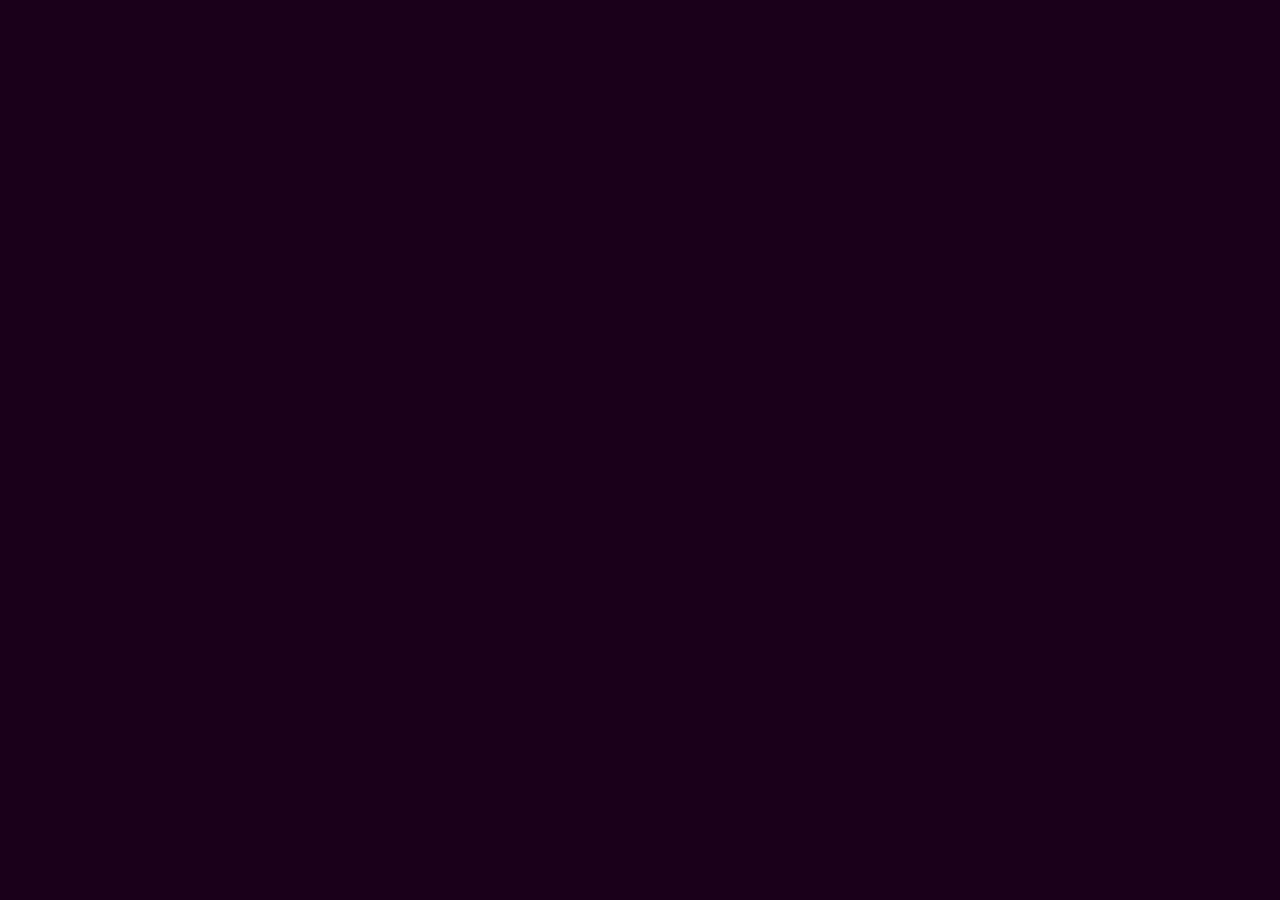
==== commit 225abbe8: "Update FLORES.html" ====
--- a/FLORES.html
+++ b/FLORES.html
@@ -6,7 +6,7 @@
     <meta name="viewport" content="width=device-width, initial-scale=1.0">
     <link rel="stylesheet" href="css/main.css">
     <link rel="icon" href="img/flowers.png" type="image/x-icon">
-    <title>FLOWERS</title>
+    <title>FOR MY LOVEE <title>
 </head>
 
 <body class="container">
